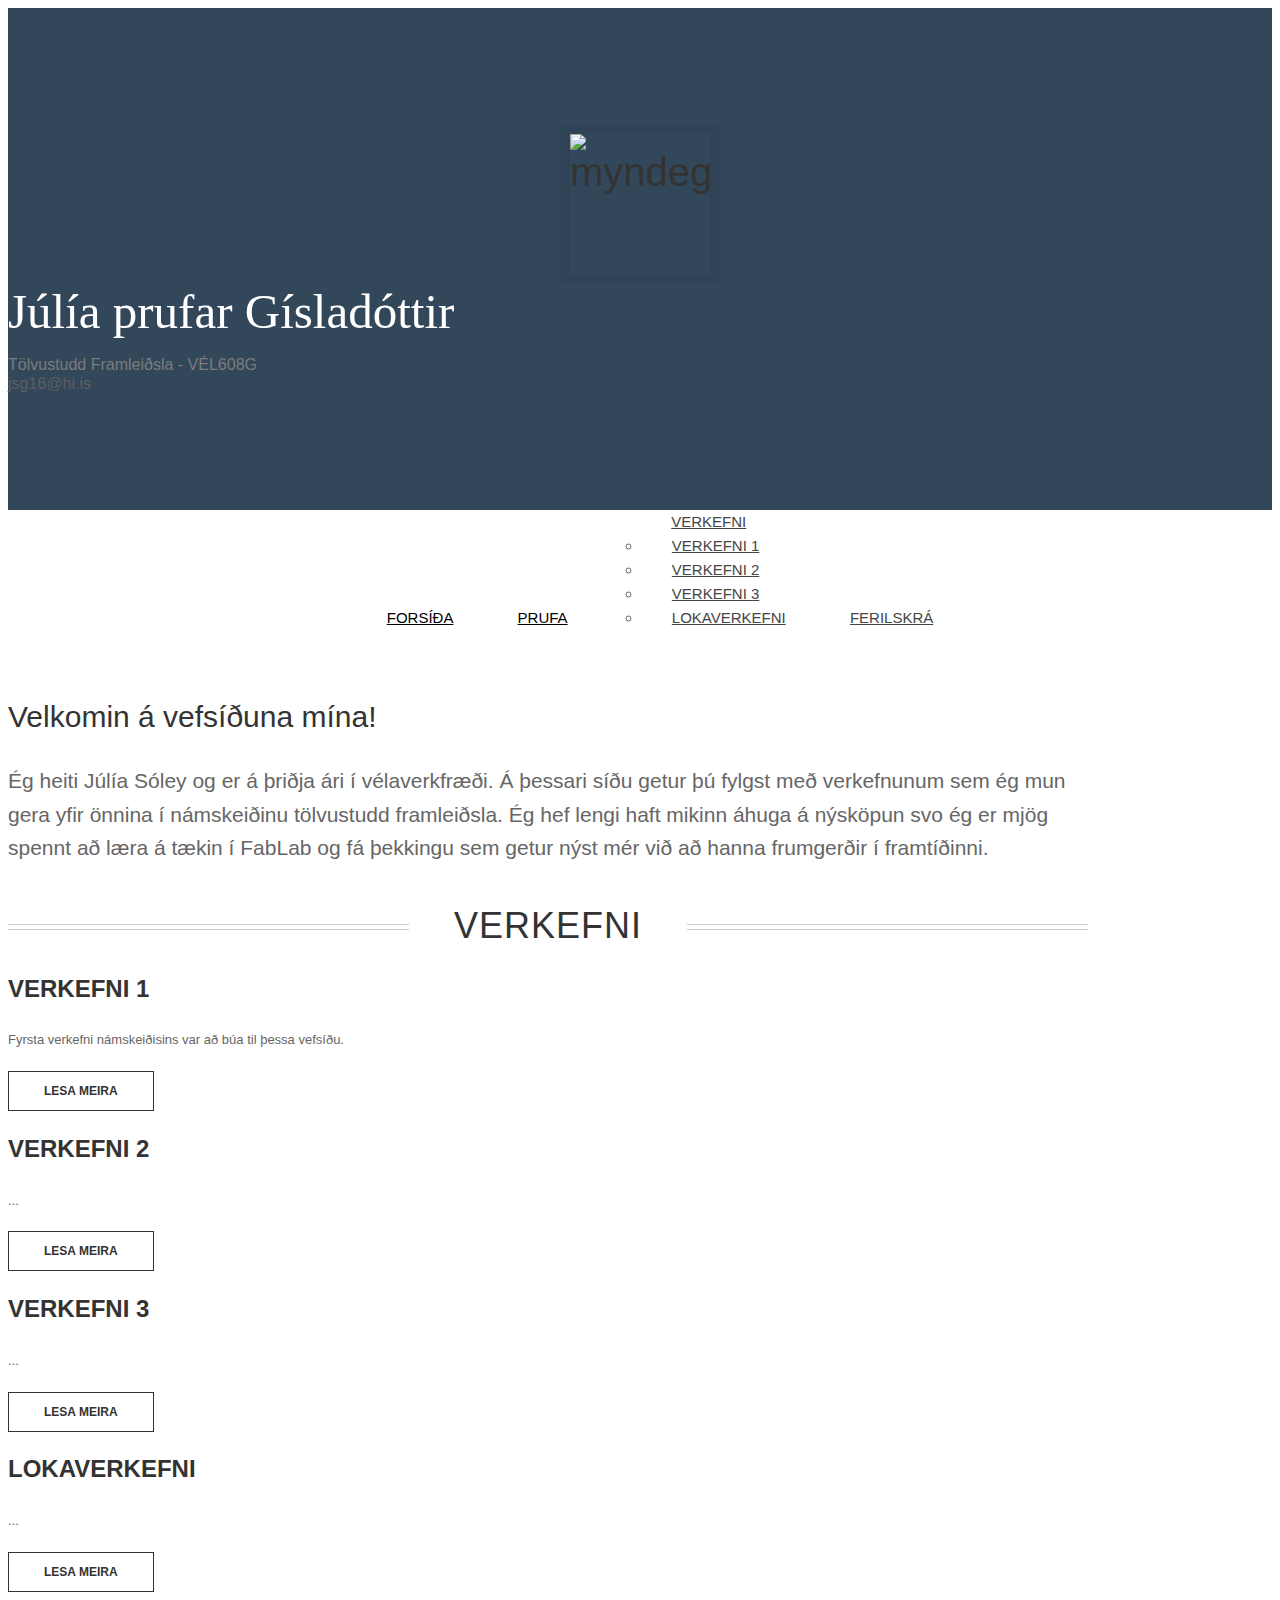
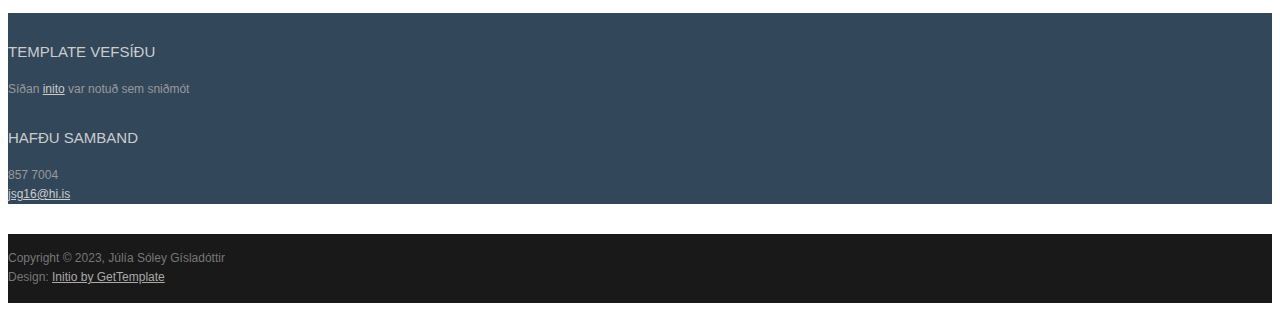
==== index.html @ 31ca68b6 "bull" ====
<!DOCTYPE html>
<html lang="en">
<head>
  <meta charset="utf-8">
  <meta name="viewport" content="width=device-width, initial-scale=1.0">
  <meta name="description" content="">
  <meta name="author" content="Sergey Pozhilov (GetTemplate.com)">
  <title>Initio - Free, multipurpose html5 template by GetTemplate</title>

  <link rel="stylesheet" href="assets/css/styles.css"><!--[if lt IE 9]> <script src="assets/js/html5shiv.js"></script> <![endif]-->
</head>
<body class="home">
  <header id="header">
    <div style="background-color:#33475b" id="head">
      <h1 id="logo" class="text-center"><img class="img-circle" src="assets/images/myndeg1.jpg" alt="myndeg1"> <span style="color:white;" class="title">Júlía prufar Gísladóttir</span> <span class="tagline">Tölvustudd Framleiðsla - VÉL608G<br>
      <a>jsg16@hi.is</a></span></h1>
    </div>
    <nav class="navbar navbar-default navbar-sticky">
      <div class="container-fluid">
        <div class="navbar-collapse">
          <ul class="nav navbar-nav">
            <li class="active">
              <a href="index.html">Forsíða</a>
            </li>
            <li class="active">
              <a href="prufa.html">prufa</a>
            </li>
            <li class="dropdown">
              <a href="#" class="dropdown-toggle" data-toggle="dropdown">Verkefni</a>
              <ul class="dropdown-menu">
                <li>
                  <a href="verkefni1.html">Verkefni 1</a>
                </li>
                <li>
                  <a href="verkefni1.html">Verkefni 2</a>
                </li>
                <li>
                  <a href="">Verkefni 3</a>
                </li>
                <li>
                  <a href="">Lokaverkefni</a>
                </li>
              </ul>
            </li>
            <li>
              <a href="ferilskra.html">Ferilskrá</a>
            </li>
          </ul>
        </div><!--/.nav-collapse -->
      </div>
    </nav>
  </header>
  <main id="main">
    <div class="container">
      <div class="row section topspace">
        <div class="col-md-12">
          <h3 class="text-center">Velkomin á vefsíðuna mína!</h3>
          <p class="lead text-center text-muted">Ég heiti Júlía Sóley og er á þriðja ári í vélaverkfræði. Á þessari síðu getur þú fylgst með verkefnunum sem ég mun gera yfir önnina í námskeiðinu tölvustudd framleiðsla. Ég hef lengi haft mikinn áhuga á nýsköpun svo ég er mjög spennt að læra á tækin í FabLab og fá þekkingu sem getur nýst mér við að hanna frumgerðir í framtíðinni.</p>
        </div>
      </div><!-- / section -->
      <div class="row section featured topspace">
        <h2 class="section-title"><span>Verkefni</span></h2>
        <div class="row">
          <div class="col-sm-6 col-md-3">
            <h3 class="text-center">Verkefni 1</h3>
            <p class="text-center">Fyrsta verkefni námskeiðisins var að búa til þessa vefsíðu.</p>
            <p class="text-center"><a href="sidebar-left.html" class="btn btn-action">Lesa meira</a></p>
          </div>
          <div class="col-sm-6 col-md-3">
            <h3 class="text-center">verkefni 2</h3>
            <p class="text-center">...</p>
            <p class="text-center"><a href="" class="btn btn-action">Lesa meira</a></p>
          </div>
          <div class="col-sm-6 col-md-3">
            <h3 class="text-center">verkefni 3</h3>
            <p class="text-center">...</p>
            <p class="text-center"><a href="" class="btn btn-action">Lesa meira</a></p>
          </div>
          <div class="col-sm-6 col-md-3">
            <h3 class="text-center">Lokaverkefni</h3>
            <p class="text-center">...</p>
            <p class="text-center"><a href="" class="btn btn-action">Lesa meira</a></p>
          </div>
        </div>
      </div><!-- / section -->
    </div><!-- /container -->
  </main>
  <footer style="background-color:#33475b" id="footer">
    <div class="container">
      <div class="row">
        <div class="col-md-3 widget">
          <h3 class="widget-title">Template Vefsíðu</h3>
          <p><span class="tagline">Síðan <a href="https://www.free-css.com/free-css-templates/page274/initio">inito</a> var notuð sem sniðmót</span></p>
          <h3 class="widget-title">Hafðu samband</h3>
          <div class="widget-body">
            <p>857 7004<br>
            <a href="mailto:#">jsg16@hi.is</a><br></p>
          </div>
        </div>
      </div><!-- /row of widgets -->
    </div>
  </footer>
  <footer id="underfooter">
    <div class="container">
      <div class="row">
        <div class="col-md-6 widget">
          <div class="widget-body"></div>
        </div>
        <div class="col-md-6 widget">
          <div class="widget-body">
            <p class="text-right">Copyright © 2023, Júlía Sóley Gísladóttir<br>
            Design: <a href="http://www.gettemplate.com" rel="designer">Initio by GetTemplate</a></p>
          </div>
        </div>
      </div><!-- /row of widgets -->
    </div>
  </footer><!-- JavaScript libs are placed at the end of the document so the pages load faster -->
  <script src="http://ajax.googleapis.com/ajax/libs/jquery/1.10.2/jquery.min.js"></script> 
  <script src="http://netdna.bootstrapcdn.com/bootstrap/3.0.0/js/bootstrap.min.js"></script> 
  <script src="assets/js/template.js"></script>
</body>
</html>
---- assets/css/styles.css ----
html {
  font-size: 100%;
}
body {
  font-size: 15px;
  font-size: 0.9375rem;
  font-family: "Open sans", Helvetica, Arial, sans-serif;
  color: #666666;
  padding: 0;
}
.topspace {
  margin-top: 40px;
}
/*********************************************************************


                            Navigation in header


**********************************************************************/
.navbar {
  border-width: 1px 0;
  -webkit-border-radius: 0;
  -webkit-background-clip: padding-box;
  -moz-border-radius: 0;
  -moz-background-clip: padding;
  border-radius: 0;
  background-clip: padding-box;
  width: 100%;
}
.navbar.stick {
  position: fixed;
  top: 0;
  left: 0;
  opacity: .85;
}
.navbar-collapse {
  -webkit-border-radius: 0;
  -webkit-background-clip: padding-box;
  -moz-border-radius: 0;
  -moz-background-clip: padding;
  border-radius: 0;
  background-clip: padding-box;
  font-family: "Open sans", Helvetica, Arial, sans-serif;
  font-weight: 300;
  text-transform: uppercase;
}
.navbar-collapse .navbar-nav {
  float: none;
  margin: 0 auto;
  text-align: center;
}
.navbar-collapse .navbar-nav > li {
  float: none;
  display: inline-block;
}
.navbar-collapse .navbar-nav > li > a {
  padding: 20px 30px;
}
.dropdown ul.dropdown-menu {
  top: 85%;
  text-align: left;
}
.dropdown ul.dropdown-menu > li > a {
  padding: 5px 30px;
}
.navbar-default {
  background-color: #ffffff;
  border-color: #cccccc;
}
.navbar-default .navbar-nav > li > a {
  color: #454545;
}
.navbar-default .navbar-nav > li > a:hover,
.navbar-default .navbar-nav > li > a:focus {
  color: #000000;
  background-color: #ffffff;
}
.navbar-default .navbar-nav > .active > a,
.navbar-default .navbar-nav > .active > a:hover,
.navbar-default .navbar-nav > .active > a:focus {
  color: #000000;
  background-color: #ffffff;
}
.navbar-default .dropdown ul.dropdown-menu > li > a {
  color: #454545;
}
.navbar-default .dropdown ul.dropdown-menu > li > a:hover {
  background-color: #eeeeee;
  color: #000000;
}
.navbar-default .navbar-toggle {
  border-color: #666666;
}
.navbar-default .navbar-toggle:hover,
.navbar-default .navbar-toggle:focus {
  background-color: #ffffff;
}
.navbar-default .navbar-toggle .icon-bar {
  background-color: #333333;
}
.navbar-default .navbar-collapse,
.navbar-default .navbar-form {
  border-color: #cccccc;
}
.navbar-default .navbar-nav > .open > a,
.navbar-default .navbar-nav > .open > a:hover,
.navbar-default .navbar-nav > .open > a:focus {
  background-color: #ffffff;
  color: #000000;
}
/****************************************************************************************


                                     Sidebar special Nav


*****************************************************************************************/
.nav-side {
  font-size: 24px;
  font-size: 1.5rem;
  font-weight: 300;
  margin-top: -0.37em;
}
.nav-side > li > a {
  padding-top: 5px;
  padding-bottom: 5px;
  color: #f392b4;
}
.nav-side > li > a:hover {
  color: #bd1550;
  background: none;
}
.nav-side > li.active > a {
  color: #bd1550;
}
/*********************************************************************


                                TYPOGRAPHY


**********************************************************************/
p {
  line-height: 1.6em;
  margin: 0 0 30px 0;
}
ul,
ol {
  line-height: 1.6em;
  margin: 0 0 30px 0;
}
blockquote {
  padding: 10px 20px;
  margin: 0 0 30px;
  border-left: 5px solid #eee;
}
h1,
h2,
h3,
h4,
h5,
h6,
.h1,
.h2,
.h3,
.h4,
.h5,
.h6 {
  font-family: "Open sans", Helvetica, Arial, sans-serif;
  font-weight: 400;
  color: #333333;
}
h1 {
  font-size: 40px;
  font-size: 2.5rem;
}
h2 {
  font-size: 36px;
  font-size: 2.25rem;
}
h3 {
  font-size: 30px;
  font-size: 1.875rem;
}
h4 {
  font-size: 24px;
  font-size: 1.5rem;
}
h5 {
  font-size: 20px;
  font-size: 1.25rem;
}
a {
  color: #bd1550;
}
a:hover {
  color: #e93675;
}
.lead {
  font-weight: 300;
  font-size: 21px;
  font-size: 1.3125rem;
}
.text-msg {
  line-height: 1.7em;
  color: #b3b3b3;
  font-weight: 300;
  text-transform: capitalize;
  margin-top: -0.23em;
}
.size-auto,
.size-full,
.size-large,
.size-medium,
.size-thumbnail {
  max-width: 100%;
  height: auto;
}
/*********************************************************************


                                HEADER


**********************************************************************/
#head {
  background: #f4f4f4 url(../images/bg_head.jpg) top center;
  background-size: cover;
  color: #7C7C7C;
  padding: 30px 0 35px 0;
}
#head img.img-circle {
  display: block;
  width: 140px;
  height: 140px;
  overflow: hidden;
  border: 9px solid rgba(0, 0, 0, 0.05);
  margin: 0 auto;
}
#head .title {
  font-family: Alice, Georgia, serif;
  font-size: 49px;
  font-size: 3.0625rem;
}
#head .title a {
  text-decoration: none;
  color: #333333;
}
#head .tagline {
  display: block;
  font-size: 14px;
  font-size: 0.875rem;
  line-height: 1.2em;
  color: #7C7C7C;
  margin: 5px 0 0;
}
#head .tagline b {
  font-weight: normal;
}
#head .tagline a {
  color: #5E5E5E;
}
.home #head {
  padding: 90px 0;
}
.home #head .title {
  font-size: 49px;
  font-size: 3.0625rem;
}
.home #head .tagline {
  font-size: 16px;
  font-size: 1rem;
  margin: 15px 0 0;
}
/*********************************************************************


                                CONTENT


**********************************************************************/
img {
  max-width: 100%;
}
.btn {
  font-size: 12px;
  font-size: 0.75rem;
  text-decoration: none;
  text-transform: uppercase;
  font-family: "Helvetica Neue", Helvetica, Arial, sans-serif;
  color: #333;
  -webkit-border-radius: 0px;
  -webkit-background-clip: padding-box;
  -moz-border-radius: 0px;
  -moz-background-clip: padding;
  border-radius: 0px;
  background-clip: padding-box;
  -webkit-transition-property: all;
  -moz-transition-property: all;
  -o-transition-property: all;
  -ms-transition-property: all;
  transition-property: all;
  -webkit-transition-duration: 0.2s;
  -moz-transition-duration: 0.2s;
  -o-transition-duration: 0.2s;
  transition-duration: 0.2s;
  border: 0 none;
  padding: 12px 35px;
  text-shadow: 0 1px 0px #780d33;
}
.btn-primary {
  color: #fff;
  background-color: #bd1550;
}
.btn-primary:hover,
.btn-primary:focus,
.btn-primary:active,
.btn-primary.active {
  color: #fff;
  background-color: #e61f65;
}
.btn-action {
  font-weight: bold;
  background: transparent!important;
  border: 1px solid #333;
  text-shadow: none;
}
.btn-action:hover,
.btn-action:focus,
.btn-action:active,
.btn-action.active {
  color: #bd1550;
  border-color: #bd1550;
}
.btn-lg {
  padding: 15px 60px;
  font-size: 12px;
  line-height: 1.33;
  font-weight: bold;
}
.panel-cta {
  box-shadow: 0 0 0 1px #e1e1e1, 0 0 0 3px #fff, 0 0 0 4px #e1e1e1;
  background: #f3f3f3;
  -webkit-border-radius: 0;
  -webkit-background-clip: padding-box;
  -moz-border-radius: 0;
  -moz-background-clip: padding;
  border-radius: 0;
  background-clip: padding-box;
}
.panel-cta p,
.panel-cta h3,
.panel-cta h4,
.panel-cta h5,
.panel-cta h6 {
  margin: 0;
}
.panel-cta .panel-body {
  padding: 35px;
}
/* Section - Featured */
.featured {
  font-size: 13px;
  font-size: 0.8125rem;
}
.featured h3 {
  font-weight: bold;
  font-family: "Helvetica Neue", Helvetica, Arial, sans-serif;
  font-size: 24px;
  font-size: 1.5rem;
  text-transform: uppercase;
  line-height: 1.4em;
  vertical-align: middle;
  margin: 0 0 25px 0;
}
/* Section - Recent works */
.thumbnails {
  padding: 0;
}
.thumbnails li {
  margin-bottom: 30px;
}
.thumbnails .details {
  display: block;
  text-align: center;
  font-size: 12px;
  font-size: 0.75rem;
}
.thumbnail {
  display: block;
  -webkit-border-radius: 0;
  -webkit-background-clip: padding-box;
  -moz-border-radius: 0;
  -moz-background-clip: padding;
  border-radius: 0;
  background-clip: padding-box;
  border: 0 none;
  margin-bottom: 10px;
  padding: 0;
  text-align: center;
  text-decoration: none;
  color: #333;
}
.thumbnail .img {
  display: block;
  width: 100%;
  overflow: hidden;
  height: 180px;
  margin: 0 0 20px;
  position: relative;
}
.thumbnail .title {
  text-transform: uppercase;
  margin: 0 2em;
  display: block;
  text-indent: 0;
}
.thumbnail .cover {
  position: absolute;
  display: block;
  opacity: 0;
  width: 100%;
  height: 180px;
  background-color: rgba(255, 255, 255, 0.8);
  -webkit-transition-property: all;
  -moz-transition-property: all;
  -o-transition-property: all;
  -ms-transition-property: all;
  transition-property: all;
  -webkit-transition-duration: 550ms;
  -moz-transition-duration: 550ms;
  -o-transition-duration: 550ms;
  transition-duration: 550ms;
}
.thumbnail .cover .more {
  position: absolute;
  bottom: 15px;
  right: 0;
  height: 32px;
  line-height: 32px;
  padding: 0 20px;
  -webkit-border-radius: 1px 0 0 1px;
  -webkit-background-clip: padding-box;
  -moz-border-radius: 1px 0 0 1px;
  -moz-background-clip: padding;
  border-radius: 1px 0 0 1px;
  background-clip: padding-box;
  font-size: 12px;
  font-size: 0.75rem;
  text-transform: uppercase;
  text-shadow: 0 1px 0px #780d33;
  background: #bd1550;
  color: white;
}
.thumbnail img {
  width: 100%;
  position: absolute;
  top: 0;
  left: 0;
}
.thumbnail:hover {
  color: #333;
  text-decoration: none;
}

.thumbnail:hover .cover {
  opacity: 1;
}
/* pagination */
.pagination > li > a {
  color: #808080;
  border: 0 none;
  font-size: 20px;
  font-size: 1.25rem;
  font-family: Georgia, serif;
}
.pagination > li > a:hover {
  color: #000000;
  background: none;
}
.pagination > li.active > a {
  color: #333333;
  background: none;
}
.pagination > li.active > a:hover {
  color: #000000;
  background: none;
}
/*********************************************************************


                                 BLOG


**********************************************************************/
.section-title,
.entry-title {
  display: block;
  width: 100%;
  overflow: hidden;
  margin: 0px 0 25px;
  text-align: center;
  font-weight: 300;
  text-transform: uppercase;
  font-size: 36px;
  font-size: 2.25rem;
  letter-spacing: 1px;
}
.section-title a,
.entry-title a {
  color: #333333;
}
.section-title span,
.entry-title span {
  display: inline-block;
  position: relative;
}
.section-title span:before,
.entry-title span:before,
.section-title span:after,
.entry-title span:after {
  content: "";
  position: absolute;
  height: 4px;
  top: .53em;
  width: 400%;
  border-bottom: 1px solid #ccc;
  border-top: 1px solid #ccc;
}
.section-title span:before,
.entry-title span:before {
  right: 100%;
  margin-right: 45px;
}
.section-title span:after,
.entry-title span:after {
  left: 100%;
  margin-left: 45px;
}
.entry-header .entry-meta {
  text-align: center;
  font-family: Georgia, serif;
  font-size: 18px;
  font-size: 1.125rem;
  font-style: italic;
  font-weight: normal;
  color: #a5a5a5;
  margin: 0 0 15px 0;
}
.entry-header .entry-meta a {
  color: #a5a5a5;
}
.entry-content {
  margin: 0 0 60px 0;
}
.entry-content h2 {
  line-height: 1.2;
  font-size: 30px;
  font-size: 1.875rem;
  padding-top: 20px;
  margin-bottom: 20px;
}
.meta-nav,
.more-link {
  font-family: Georgia, serif;
  font-style: italic;
  font-weight: bold;
  color: #666666;
  text-decoration: none;
}
.meta-nav:hover,
.more-link:hover {
  color: #333333;
  text-decoration: underline;
}
.more-link {
  display: block;
  width: 100%;
  text-align: right;
}
/* Posts navigation */
#nav-below {
  position: fixed;
  top: 48%;
}
#nav-below .meta-nav {
  display: block;
  padding: 27px 7px;
  background: #444;
  color: #fff;
  -webkit-border-radius: 3px;
  -webkit-background-clip: padding-box;
  -moz-border-radius: 3px;
  -moz-background-clip: padding;
  border-radius: 3px;
  background-clip: padding-box;
  font-family: "Open sans", Helvetica, Arial, sans-serif;
  font-style: normal;
  font-weight: normal;
  text-decoration: none;
  opacity: 0.2;
}
#nav-below .meta-nav:hover {
  text-decoration: none;
  color: #333;
}
#nav-below .nav-next {
  position: fixed;
  right: -3px;
}
#nav-below .nav-previous {
  position: fixed;
  left: -3px;
}
#nav-below b {
  display: none;
}
footer.entry-meta {
  border-top: 1px solid #ccc;
  border-bottom: 1px solid #ccc;
  margin: 0 0 35px 0;
  padding: 2px 0;
  color: #888888;
  font-size: 12px;
  font-size: 0.75rem;
}
footer.entry-meta a {
  color: #333333;
}
footer.entry-meta .meta-in {
  border-top: 1px solid #ccc;
  border-bottom: 1px solid #ccc;
  padding: 10px 0;
}
.page-header {
  padding-bottom: 0;
  margin: 0;
  border-bottom: none;
  text-align: left;
}
.page-header .page-title {
  margin-top: 0;
  margin-bottom: 30px;
}
/*********************************************************************


                                COMMENTS


**********************************************************************/
#comments {
  font-size: 13px;
  font-size: 0.8125rem;
}
#comments .comments-title {
  margin: 0 0 5px 0;
}
#comments .leave-comment {
  display: block;
  margin: 0 0 40px 0;
}
#comments ul,
#comments ol {
  margin: 0;
  padding: 0;
}
#comments .comment {
  margin: 0;
  padding: 0;
  list-style: none;
  clear: both;
}
#comments .comments-title {
  text-shadow: none;
  margin-bottom: 0;
}
#comments .avatar {
  float: left;
  width: 70px;
  height: 70px;
  margin-bottom: 30px;
  border: 5px solid #eeeeee;
  -webkit-border-radius: 50%;
  -webkit-background-clip: padding-box;
  -moz-border-radius: 50%;
  -moz-background-clip: padding;
  border-radius: 50%;
  background-clip: padding-box;
}
#comments .children {
  margin: 0 0 0 90px;
}
#comments .comment-meta {
  margin: 0 0 0 90px;
}
#comments .comment-meta a {
  color: #333333;
}
#comments .comment-meta a:hover {
  color: #bd1550;
}
#comments .comment-meta .author {
  margin: 0 20px 0 0;
  font-weight: bold;
}
#comments .comment-meta .date {
  margin: 0 20px 0 0;
}
#comments .comment-meta .date a {
  color: #666666;
}
#comments .comment-meta .reply {
  float: right;
}
#comments .comment-body {
  margin: 0 0 35px 90px;
}
.comment-navigation {
  width: 100%;
  border-top: 1px solid #ccc;
  padding: 2px 0 0 0;
}
.comment-navigation .nav-content {
  border-top: 1px solid #ccc;
  width: 100%;
  padding: 10px 0 0 0;
}
.comment-navigation .nav-previous {
  float: left;
  width: 50%;
}
.comment-navigation .nav-next {
  float: right;
  width: 50%;
  text-align: right;
}
#respond {
  margin: 55px 0 0 0;
}
/*********************************************************************


                                FOOTER


**********************************************************************/
#footer {
  background: #232323;
  padding: 30px 0 0 0;
  font-size: 12px;
  color: #999;
}
#footer a {
  color: #ccc;
}
#footer a:hover {
  color: #fff;
}
#footer h3.widget-title {
  font-size: 15px;
  font-size: 0.9375rem;
  text-transform: uppercase;
  color: #ccc;
  margin: 0 0 20px;
}
#underfooter {
  background: #191919;
  padding: 15px 0;
  color: #777;
  font-size: 12px;
}
#underfooter a {
  color: #aaa;
}
#underfooter a:hover {
  color: #fff;
}
#underfooter p {
  margin: 0;
}
.follow-me-icons {
  font-size: 30px;
}
.follow-me-icons i {
  float: left;
  margin: 0 10px 0 0;
}
/* Max page width
/////////////////////////////////////////////////////////////////////*/
@media (min-width: 1200px) {
  .container {
    max-width: 1080px;
  }
}
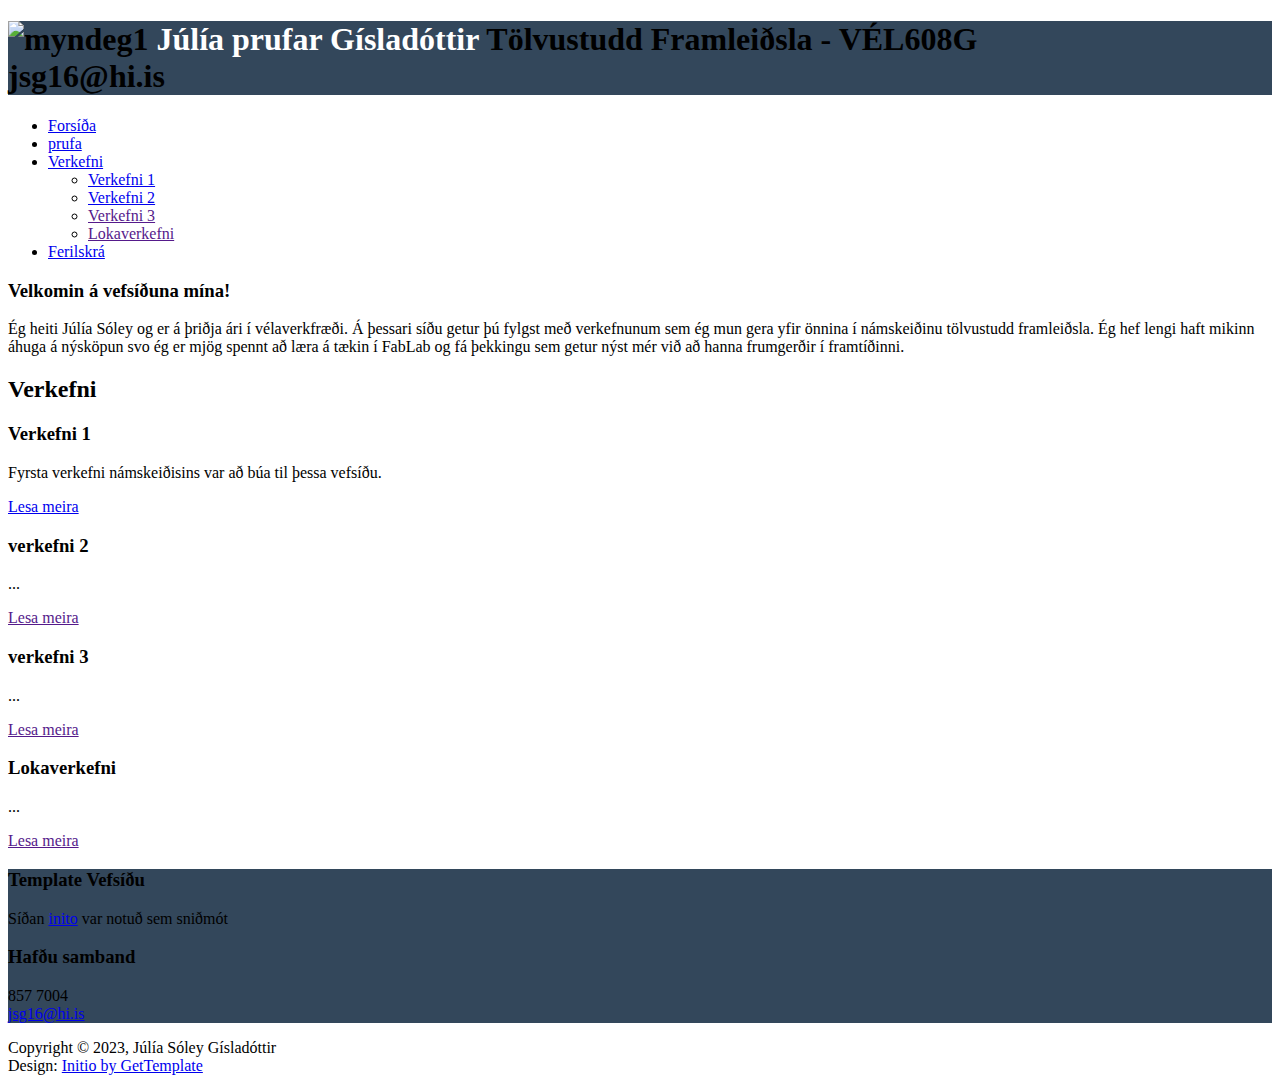
==== commit ae3c8248: "jaja" ====
--- a/index.html
+++ b/index.html
@@ -6,8 +6,7 @@
   <meta name="description" content="">
   <meta name="author" content="Sergey Pozhilov (GetTemplate.com)">
   <title>Initio - Free, multipurpose html5 template by GetTemplate</title>
-
-  <link rel="stylesheet" href="assets/css/styles.css"><!--[if lt IE 9]> <script src="assets/js/html5shiv.js"></script> <![endif]-->
+  <!--[if lt IE 9]> <script src="assets/js/html5shiv.js"></script> <![endif]-->
 </head>
 <body class="home">
   <header id="header">
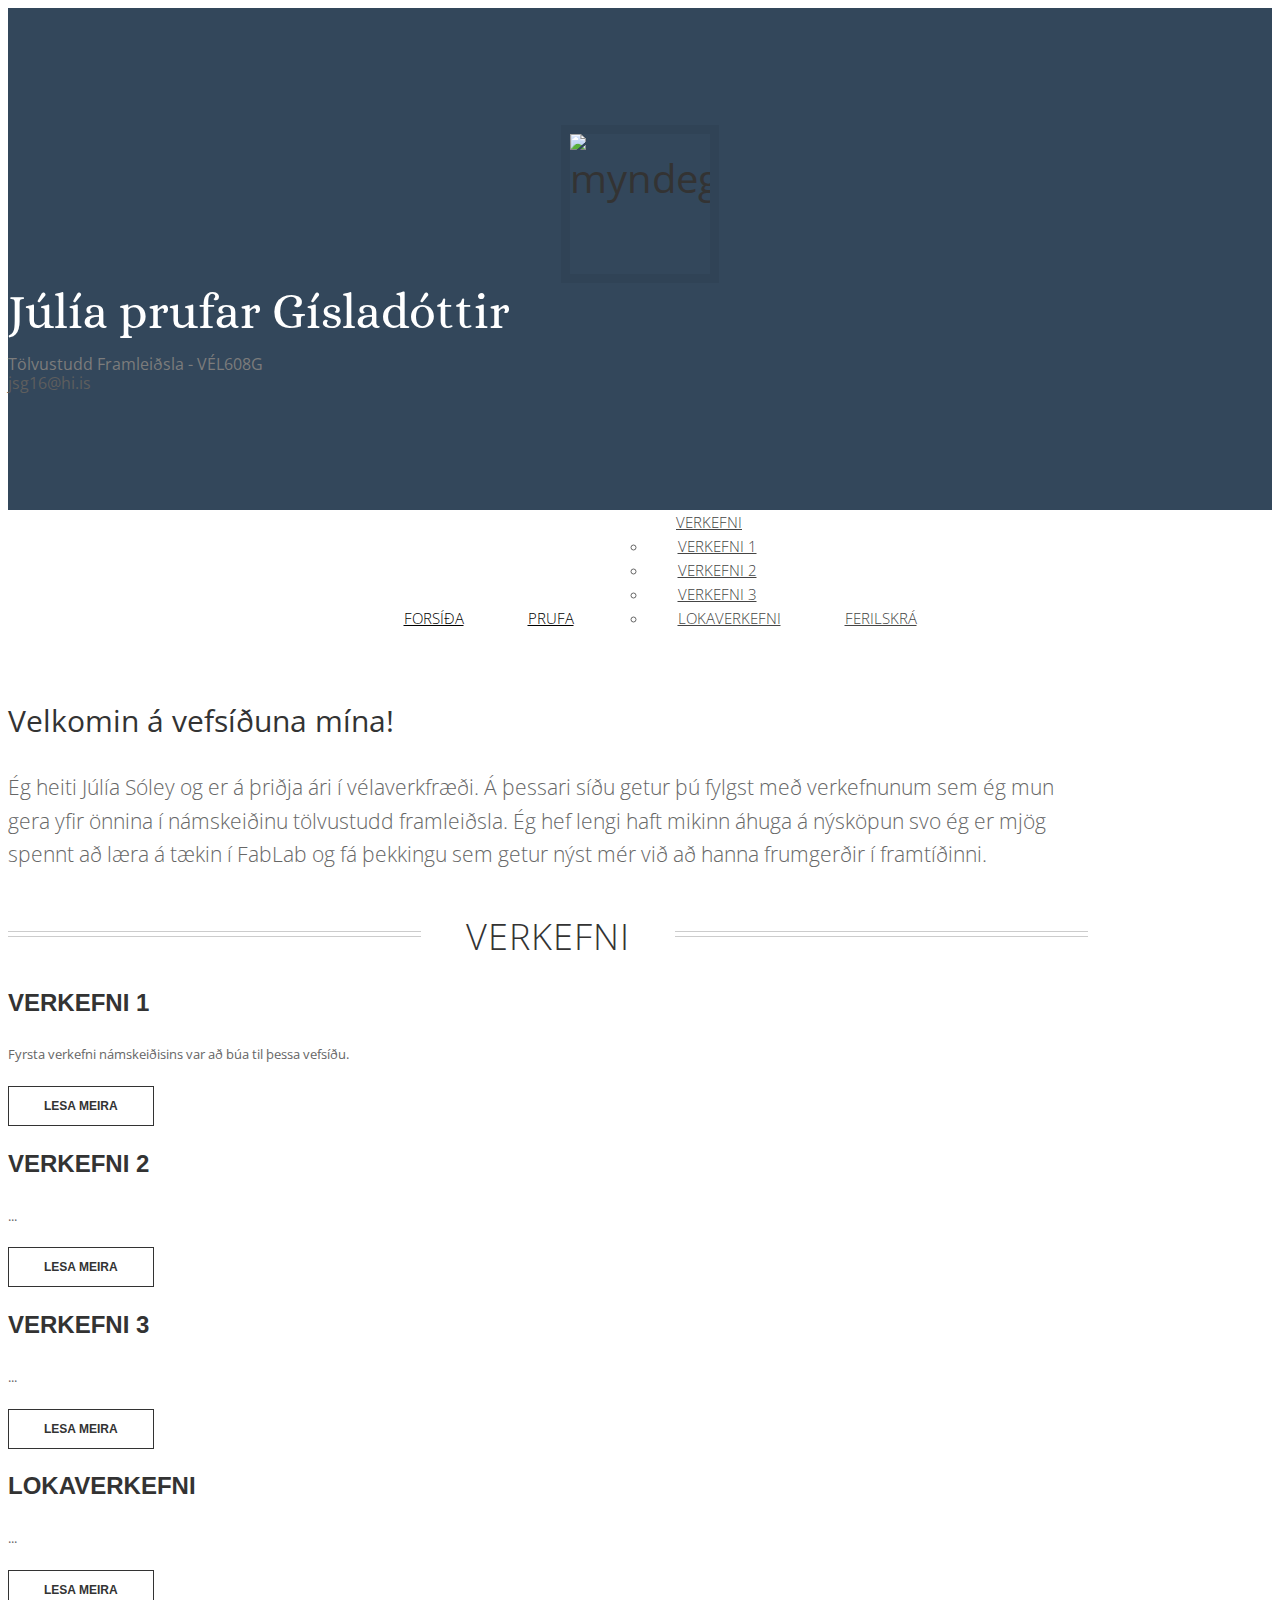
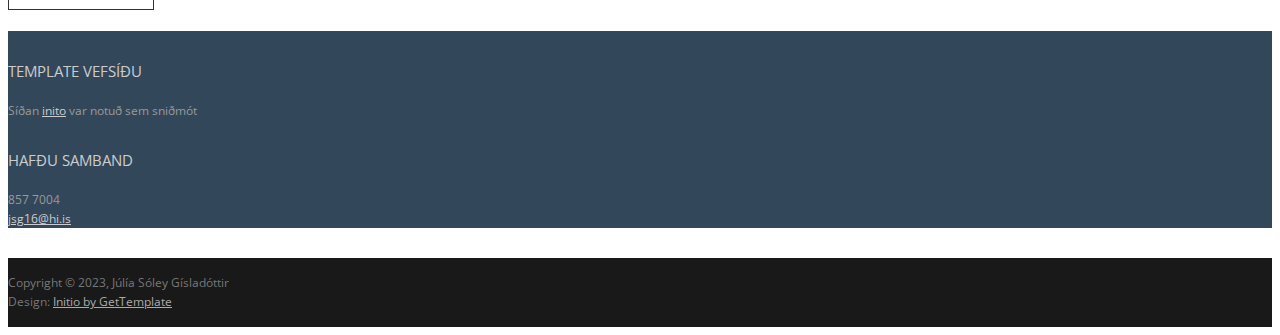
==== commit 962c637d: "lba" ====
--- a/index.html
+++ b/index.html
@@ -6,7 +6,12 @@
   <meta name="description" content="">
   <meta name="author" content="Sergey Pozhilov (GetTemplate.com)">
   <title>Initio - Free, multipurpose html5 template by GetTemplate</title>
-  <!--[if lt IE 9]> <script src="assets/js/html5shiv.js"></script> <![endif]-->
+  <link rel="shortcut icon" href="assets/images/gt_favicon.png"><!-- Bootstrap -->
+  <link href="http://netdna.bootstrapcdn.com/bootstrap/3.0.0/css/bootstrap.no-icons.min.css" rel="stylesheet"><!-- Icons -->
+  <link href="http://netdna.bootstrapcdn.com/font-awesome/4.0.3/css/font-awesome.css" rel="stylesheet"><!-- Fonts -->
+  <link rel="stylesheet" href="http://fonts.googleapis.com/css?family=Alice|Open+Sans:400,300,700"><!-- Custom styles -->
+  <link rel="stylesheet" href="assets/css/styles.css">
+ <script src="assets/js/html5shiv.js"></script> 
 </head>
 <body class="home">
   <header id="header">
--- a/assets/css/styles.css
+++ b/assets/css/styles.css
@@ -0,0 +1,796 @@
+html {
+  font-size: 100%;
+}
+body {
+  font-size: 15px;
+  font-size: 0.9375rem;
+  font-family: "Open sans", Helvetica, Arial, sans-serif;
+  color: #666666;
+  padding: 0;
+}
+.topspace {
+  margin-top: 40px;
+}
+/*********************************************************************
+
+
+                            Navigation in header
+
+
+**********************************************************************/
+.navbar {
+  border-width: 1px 0;
+  -webkit-border-radius: 0;
+  -webkit-background-clip: padding-box;
+  -moz-border-radius: 0;
+  -moz-background-clip: padding;
+  border-radius: 0;
+  background-clip: padding-box;
+  width: 100%;
+}
+.navbar.stick {
+  position: fixed;
+  top: 0;
+  left: 0;
+  opacity: .85;
+}
+.navbar-collapse {
+  -webkit-border-radius: 0;
+  -webkit-background-clip: padding-box;
+  -moz-border-radius: 0;
+  -moz-background-clip: padding;
+  border-radius: 0;
+  background-clip: padding-box;
+  font-family: "Open sans", Helvetica, Arial, sans-serif;
+  font-weight: 300;
+  text-transform: uppercase;
+}
+.navbar-collapse .navbar-nav {
+  float: none;
+  margin: 0 auto;
+  text-align: center;
+}
+.navbar-collapse .navbar-nav > li {
+  float: none;
+  display: inline-block;
+}
+.navbar-collapse .navbar-nav > li > a {
+  padding: 20px 30px;
+}
+.dropdown ul.dropdown-menu {
+  top: 85%;
+  text-align: left;
+}
+.dropdown ul.dropdown-menu > li > a {
+  padding: 5px 30px;
+}
+.navbar-default {
+  background-color: #ffffff;
+  border-color: #cccccc;
+}
+.navbar-default .navbar-nav > li > a {
+  color: #454545;
+}
+.navbar-default .navbar-nav > li > a:hover,
+.navbar-default .navbar-nav > li > a:focus {
+  color: #000000;
+  background-color: #ffffff;
+}
+.navbar-default .navbar-nav > .active > a,
+.navbar-default .navbar-nav > .active > a:hover,
+.navbar-default .navbar-nav > .active > a:focus {
+  color: #000000;
+  background-color: #ffffff;
+}
+.navbar-default .dropdown ul.dropdown-menu > li > a {
+  color: #454545;
+}
+.navbar-default .dropdown ul.dropdown-menu > li > a:hover {
+  background-color: #eeeeee;
+  color: #000000;
+}
+.navbar-default .navbar-toggle {
+  border-color: #666666;
+}
+.navbar-default .navbar-toggle:hover,
+.navbar-default .navbar-toggle:focus {
+  background-color: #ffffff;
+}
+.navbar-default .navbar-toggle .icon-bar {
+  background-color: #333333;
+}
+.navbar-default .navbar-collapse,
+.navbar-default .navbar-form {
+  border-color: #cccccc;
+}
+.navbar-default .navbar-nav > .open > a,
+.navbar-default .navbar-nav > .open > a:hover,
+.navbar-default .navbar-nav > .open > a:focus {
+  background-color: #ffffff;
+  color: #000000;
+}
+/****************************************************************************************
+
+
+                                     Sidebar special Nav
+
+
+*****************************************************************************************/
+.nav-side {
+  font-size: 24px;
+  font-size: 1.5rem;
+  font-weight: 300;
+  margin-top: -0.37em;
+}
+.nav-side > li > a {
+  padding-top: 5px;
+  padding-bottom: 5px;
+  color: #f392b4;
+}
+.nav-side > li > a:hover {
+  color: #bd1550;
+  background: none;
+}
+.nav-side > li.active > a {
+  color: #bd1550;
+}
+/*********************************************************************
+
+
+                                TYPOGRAPHY
+
+
+**********************************************************************/
+p {
+  line-height: 1.6em;
+  margin: 0 0 30px 0;
+}
+ul,
+ol {
+  line-height: 1.6em;
+  margin: 0 0 30px 0;
+}
+blockquote {
+  padding: 10px 20px;
+  margin: 0 0 30px;
+  border-left: 5px solid #eee;
+}
+h1,
+h2,
+h3,
+h4,
+h5,
+h6,
+.h1,
+.h2,
+.h3,
+.h4,
+.h5,
+.h6 {
+  font-family: "Open sans", Helvetica, Arial, sans-serif;
+  font-weight: 400;
+  color: #333333;
+}
+h1 {
+  font-size: 40px;
+  font-size: 2.5rem;
+}
+h2 {
+  font-size: 36px;
+  font-size: 2.25rem;
+}
+h3 {
+  font-size: 30px;
+  font-size: 1.875rem;
+}
+h4 {
+  font-size: 24px;
+  font-size: 1.5rem;
+}
+h5 {
+  font-size: 20px;
+  font-size: 1.25rem;
+}
+a {
+  color: #bd1550;
+}
+a:hover {
+  color: #e93675;
+}
+.lead {
+  font-weight: 300;
+  font-size: 21px;
+  font-size: 1.3125rem;
+}
+.text-msg {
+  line-height: 1.7em;
+  color: #b3b3b3;
+  font-weight: 300;
+  text-transform: capitalize;
+  margin-top: -0.23em;
+}
+.size-auto,
+.size-full,
+.size-large,
+.size-medium,
+.size-thumbnail {
+  max-width: 100%;
+  height: auto;
+}
+/*********************************************************************
+
+
+                                HEADER
+
+
+**********************************************************************/
+#head {
+  background: #f4f4f4 url(../images/bg_head.jpg) top center;
+  background-size: cover;
+  color: #7C7C7C;
+  padding: 30px 0 35px 0;
+}
+#head img.img-circle {
+  display: block;
+  width: 140px;
+  height: 140px;
+  overflow: hidden;
+  border: 9px solid rgba(0, 0, 0, 0.05);
+  margin: 0 auto;
+}
+#head .title {
+  font-family: Alice, Georgia, serif;
+  font-size: 49px;
+  font-size: 3.0625rem;
+}
+#head .title a {
+  text-decoration: none;
+  color: #333333;
+}
+#head .tagline {
+  display: block;
+  font-size: 14px;
+  font-size: 0.875rem;
+  line-height: 1.2em;
+  color: #7C7C7C;
+  margin: 5px 0 0;
+}
+#head .tagline b {
+  font-weight: normal;
+}
+#head .tagline a {
+  color: #5E5E5E;
+}
+.home #head {
+  padding: 90px 0;
+}
+.home #head .title {
+  font-size: 49px;
+  font-size: 3.0625rem;
+}
+.home #head .tagline {
+  font-size: 16px;
+  font-size: 1rem;
+  margin: 15px 0 0;
+}
+/*********************************************************************
+
+
+                                CONTENT
+
+
+**********************************************************************/
+img {
+  max-width: 100%;
+}
+.btn {
+  font-size: 12px;
+  font-size: 0.75rem;
+  text-decoration: none;
+  text-transform: uppercase;
+  font-family: "Helvetica Neue", Helvetica, Arial, sans-serif;
+  color: #333;
+  -webkit-border-radius: 0px;
+  -webkit-background-clip: padding-box;
+  -moz-border-radius: 0px;
+  -moz-background-clip: padding;
+  border-radius: 0px;
+  background-clip: padding-box;
+  -webkit-transition-property: all;
+  -moz-transition-property: all;
+  -o-transition-property: all;
+  -ms-transition-property: all;
+  transition-property: all;
+  -webkit-transition-duration: 0.2s;
+  -moz-transition-duration: 0.2s;
+  -o-transition-duration: 0.2s;
+  transition-duration: 0.2s;
+  border: 0 none;
+  padding: 12px 35px;
+  text-shadow: 0 1px 0px #780d33;
+}
+.btn-primary {
+  color: #fff;
+  background-color: #bd1550;
+}
+.btn-primary:hover,
+.btn-primary:focus,
+.btn-primary:active,
+.btn-primary.active {
+  color: #fff;
+  background-color: #e61f65;
+}
+.btn-action {
+  font-weight: bold;
+  background: transparent!important;
+  border: 1px solid #333;
+  text-shadow: none;
+}
+.btn-action:hover,
+.btn-action:focus,
+.btn-action:active,
+.btn-action.active {
+  color: #bd1550;
+  border-color: #bd1550;
+}
+.btn-lg {
+  padding: 15px 60px;
+  font-size: 12px;
+  line-height: 1.33;
+  font-weight: bold;
+}
+.panel-cta {
+  box-shadow: 0 0 0 1px #e1e1e1, 0 0 0 3px #fff, 0 0 0 4px #e1e1e1;
+  background: #f3f3f3;
+  -webkit-border-radius: 0;
+  -webkit-background-clip: padding-box;
+  -moz-border-radius: 0;
+  -moz-background-clip: padding;
+  border-radius: 0;
+  background-clip: padding-box;
+}
+.panel-cta p,
+.panel-cta h3,
+.panel-cta h4,
+.panel-cta h5,
+.panel-cta h6 {
+  margin: 0;
+}
+.panel-cta .panel-body {
+  padding: 35px;
+}
+/* Section - Featured */
+.featured {
+  font-size: 13px;
+  font-size: 0.8125rem;
+}
+.featured h3 {
+  font-weight: bold;
+  font-family: "Helvetica Neue", Helvetica, Arial, sans-serif;
+  font-size: 24px;
+  font-size: 1.5rem;
+  text-transform: uppercase;
+  line-height: 1.4em;
+  vertical-align: middle;
+  margin: 0 0 25px 0;
+}
+/* Section - Recent works */
+.thumbnails {
+  padding: 0;
+}
+.thumbnails li {
+  margin-bottom: 30px;
+}
+.thumbnails .details {
+  display: block;
+  text-align: center;
+  font-size: 12px;
+  font-size: 0.75rem;
+}
+.thumbnail {
+  display: block;
+  -webkit-border-radius: 0;
+  -webkit-background-clip: padding-box;
+  -moz-border-radius: 0;
+  -moz-background-clip: padding;
+  border-radius: 0;
+  background-clip: padding-box;
+  border: 0 none;
+  margin-bottom: 10px;
+  padding: 0;
+  text-align: center;
+  text-decoration: none;
+  color: #333;
+}
+.thumbnail .img {
+  display: block;
+  width: 100%;
+  overflow: hidden;
+  height: 180px;
+  margin: 0 0 20px;
+  position: relative;
+}
+.thumbnail .title {
+  text-transform: uppercase;
+  margin: 0 2em;
+  display: block;
+  text-indent: 0;
+}
+.thumbnail .cover {
+  position: absolute;
+  display: block;
+  opacity: 0;
+  width: 100%;
+  height: 180px;
+  background-color: rgba(255, 255, 255, 0.8);
+  -webkit-transition-property: all;
+  -moz-transition-property: all;
+  -o-transition-property: all;
+  -ms-transition-property: all;
+  transition-property: all;
+  -webkit-transition-duration: 550ms;
+  -moz-transition-duration: 550ms;
+  -o-transition-duration: 550ms;
+  transition-duration: 550ms;
+}
+.thumbnail .cover .more {
+  position: absolute;
+  bottom: 15px;
+  right: 0;
+  height: 32px;
+  line-height: 32px;
+  padding: 0 20px;
+  -webkit-border-radius: 1px 0 0 1px;
+  -webkit-background-clip: padding-box;
+  -moz-border-radius: 1px 0 0 1px;
+  -moz-background-clip: padding;
+  border-radius: 1px 0 0 1px;
+  background-clip: padding-box;
+  font-size: 12px;
+  font-size: 0.75rem;
+  text-transform: uppercase;
+  text-shadow: 0 1px 0px #780d33;
+  background: #bd1550;
+  color: white;
+}
+.thumbnail img {
+  width: 100%;
+  position: absolute;
+  top: 0;
+  left: 0;
+}
+.thumbnail:hover {
+  color: #333;
+  text-decoration: none;
+}
+
+.thumbnail:hover .cover {
+  opacity: 1;
+}
+/* pagination */
+.pagination > li > a {
+  color: #808080;
+  border: 0 none;
+  font-size: 20px;
+  font-size: 1.25rem;
+  font-family: Georgia, serif;
+}
+.pagination > li > a:hover {
+  color: #000000;
+  background: none;
+}
+.pagination > li.active > a {
+  color: #333333;
+  background: none;
+}
+.pagination > li.active > a:hover {
+  color: #000000;
+  background: none;
+}
+/*********************************************************************
+
+
+                                 BLOG
+
+
+**********************************************************************/
+.section-title,
+.entry-title {
+  display: block;
+  width: 100%;
+  overflow: hidden;
+  margin: 0px 0 25px;
+  text-align: center;
+  font-weight: 300;
+  text-transform: uppercase;
+  font-size: 36px;
+  font-size: 2.25rem;
+  letter-spacing: 1px;
+}
+.section-title a,
+.entry-title a {
+  color: #333333;
+}
+.section-title span,
+.entry-title span {
+  display: inline-block;
+  position: relative;
+}
+.section-title span:before,
+.entry-title span:before,
+.section-title span:after,
+.entry-title span:after {
+  content: "";
+  position: absolute;
+  height: 4px;
+  top: .53em;
+  width: 400%;
+  border-bottom: 1px solid #ccc;
+  border-top: 1px solid #ccc;
+}
+.section-title span:before,
+.entry-title span:before {
+  right: 100%;
+  margin-right: 45px;
+}
+.section-title span:after,
+.entry-title span:after {
+  left: 100%;
+  margin-left: 45px;
+}
+.entry-header .entry-meta {
+  text-align: center;
+  font-family: Georgia, serif;
+  font-size: 18px;
+  font-size: 1.125rem;
+  font-style: italic;
+  font-weight: normal;
+  color: #a5a5a5;
+  margin: 0 0 15px 0;
+}
+.entry-header .entry-meta a {
+  color: #a5a5a5;
+}
+.entry-content {
+  margin: 0 0 60px 0;
+}
+.entry-content h2 {
+  line-height: 1.2;
+  font-size: 30px;
+  font-size: 1.875rem;
+  padding-top: 20px;
+  margin-bottom: 20px;
+}
+.meta-nav,
+.more-link {
+  font-family: Georgia, serif;
+  font-style: italic;
+  font-weight: bold;
+  color: #666666;
+  text-decoration: none;
+}
+.meta-nav:hover,
+.more-link:hover {
+  color: #333333;
+  text-decoration: underline;
+}
+.more-link {
+  display: block;
+  width: 100%;
+  text-align: right;
+}
+/* Posts navigation */
+#nav-below {
+  position: fixed;
+  top: 48%;
+}
+#nav-below .meta-nav {
+  display: block;
+  padding: 27px 7px;
+  background: #444;
+  color: #fff;
+  -webkit-border-radius: 3px;
+  -webkit-background-clip: padding-box;
+  -moz-border-radius: 3px;
+  -moz-background-clip: padding;
+  border-radius: 3px;
+  background-clip: padding-box;
+  font-family: "Open sans", Helvetica, Arial, sans-serif;
+  font-style: normal;
+  font-weight: normal;
+  text-decoration: none;
+  opacity: 0.2;
+}
+#nav-below .meta-nav:hover {
+  text-decoration: none;
+  color: #333;
+}
+#nav-below .nav-next {
+  position: fixed;
+  right: -3px;
+}
+#nav-below .nav-previous {
+  position: fixed;
+  left: -3px;
+}
+#nav-below b {
+  display: none;
+}
+footer.entry-meta {
+  border-top: 1px solid #ccc;
+  border-bottom: 1px solid #ccc;
+  margin: 0 0 35px 0;
+  padding: 2px 0;
+  color: #888888;
+  font-size: 12px;
+  font-size: 0.75rem;
+}
+footer.entry-meta a {
+  color: #333333;
+}
+footer.entry-meta .meta-in {
+  border-top: 1px solid #ccc;
+  border-bottom: 1px solid #ccc;
+  padding: 10px 0;
+}
+.page-header {
+  padding-bottom: 0;
+  margin: 0;
+  border-bottom: none;
+  text-align: left;
+}
+.page-header .page-title {
+  margin-top: 0;
+  margin-bottom: 30px;
+}
+/*********************************************************************
+
+
+                                COMMENTS
+
+
+**********************************************************************/
+#comments {
+  font-size: 13px;
+  font-size: 0.8125rem;
+}
+#comments .comments-title {
+  margin: 0 0 5px 0;
+}
+#comments .leave-comment {
+  display: block;
+  margin: 0 0 40px 0;
+}
+#comments ul,
+#comments ol {
+  margin: 0;
+  padding: 0;
+}
+#comments .comment {
+  margin: 0;
+  padding: 0;
+  list-style: none;
+  clear: both;
+}
+#comments .comments-title {
+  text-shadow: none;
+  margin-bottom: 0;
+}
+#comments .avatar {
+  float: left;
+  width: 70px;
+  height: 70px;
+  margin-bottom: 30px;
+  border: 5px solid #eeeeee;
+  -webkit-border-radius: 50%;
+  -webkit-background-clip: padding-box;
+  -moz-border-radius: 50%;
+  -moz-background-clip: padding;
+  border-radius: 50%;
+  background-clip: padding-box;
+}
+#comments .children {
+  margin: 0 0 0 90px;
+}
+#comments .comment-meta {
+  margin: 0 0 0 90px;
+}
+#comments .comment-meta a {
+  color: #333333;
+}
+#comments .comment-meta a:hover {
+  color: #bd1550;
+}
+#comments .comment-meta .author {
+  margin: 0 20px 0 0;
+  font-weight: bold;
+}
+#comments .comment-meta .date {
+  margin: 0 20px 0 0;
+}
+#comments .comment-meta .date a {
+  color: #666666;
+}
+#comments .comment-meta .reply {
+  float: right;
+}
+#comments .comment-body {
+  margin: 0 0 35px 90px;
+}
+.comment-navigation {
+  width: 100%;
+  border-top: 1px solid #ccc;
+  padding: 2px 0 0 0;
+}
+.comment-navigation .nav-content {
+  border-top: 1px solid #ccc;
+  width: 100%;
+  padding: 10px 0 0 0;
+}
+.comment-navigation .nav-previous {
+  float: left;
+  width: 50%;
+}
+.comment-navigation .nav-next {
+  float: right;
+  width: 50%;
+  text-align: right;
+}
+#respond {
+  margin: 55px 0 0 0;
+}
+/*********************************************************************
+
+
+                                FOOTER
+
+
+**********************************************************************/
+#footer {
+  background: #232323;
+  padding: 30px 0 0 0;
+  font-size: 12px;
+  color: #999;
+}
+#footer a {
+  color: #ccc;
+}
+#footer a:hover {
+  color: #fff;
+}
+#footer h3.widget-title {
+  font-size: 15px;
+  font-size: 0.9375rem;
+  text-transform: uppercase;
+  color: #ccc;
+  margin: 0 0 20px;
+}
+#underfooter {
+  background: #191919;
+  padding: 15px 0;
+  color: #777;
+  font-size: 12px;
+}
+#underfooter a {
+  color: #aaa;
+}
+#underfooter a:hover {
+  color: #fff;
+}
+#underfooter p {
+  margin: 0;
+}
+.follow-me-icons {
+  font-size: 30px;
+}
+.follow-me-icons i {
+  float: left;
+  margin: 0 10px 0 0;
+}
+/* Max page width
+/////////////////////////////////////////////////////////////////////*/
+@media (min-width: 1200px) {
+  .container {
+    max-width: 1080px;
+  }
+}
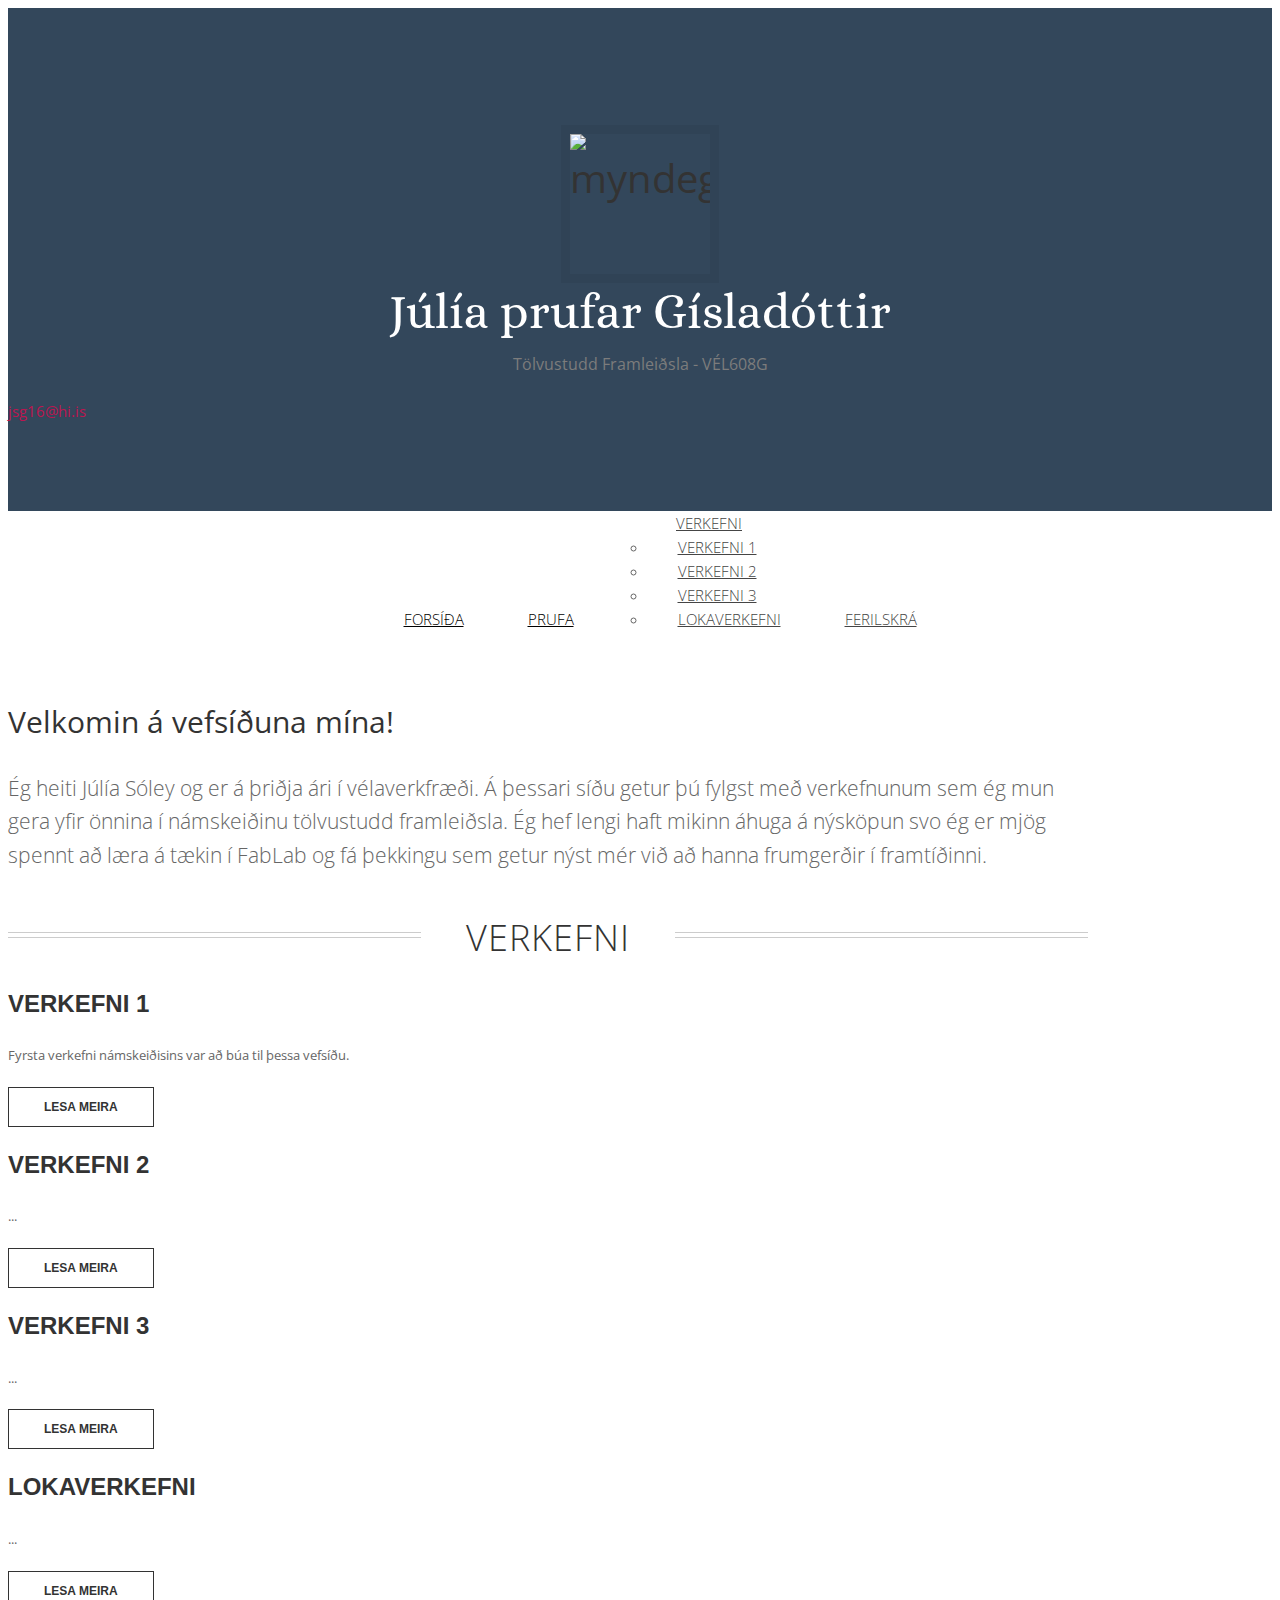
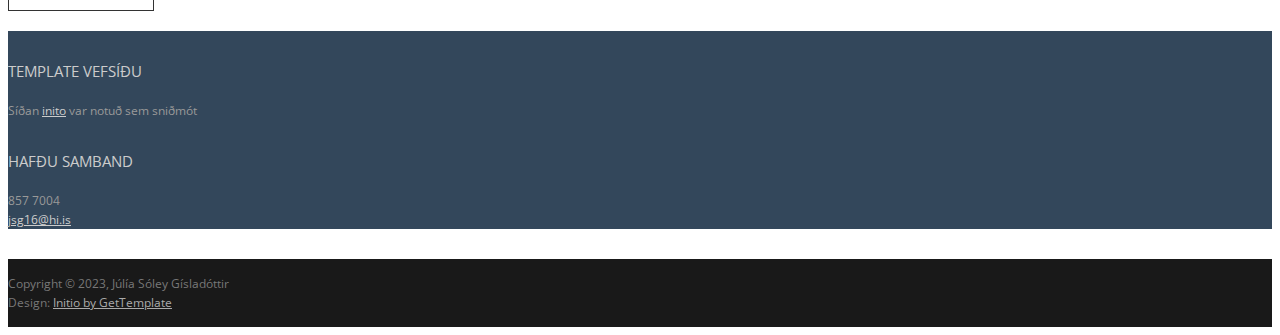
==== commit fc19cfc5: "jabb" ====
--- a/index.html
+++ b/index.html
@@ -1,126 +1,126 @@
-<!DOCTYPE html>
-<html lang="en">
-<head>
-  <meta charset="utf-8">
-  <meta name="viewport" content="width=device-width, initial-scale=1.0">
-  <meta name="description" content="">
-  <meta name="author" content="Sergey Pozhilov (GetTemplate.com)">
-  <title>Initio - Free, multipurpose html5 template by GetTemplate</title>
-  <link rel="shortcut icon" href="assets/images/gt_favicon.png"><!-- Bootstrap -->
-  <link href="http://netdna.bootstrapcdn.com/bootstrap/3.0.0/css/bootstrap.no-icons.min.css" rel="stylesheet"><!-- Icons -->
-  <link href="http://netdna.bootstrapcdn.com/font-awesome/4.0.3/css/font-awesome.css" rel="stylesheet"><!-- Fonts -->
-  <link rel="stylesheet" href="http://fonts.googleapis.com/css?family=Alice|Open+Sans:400,300,700"><!-- Custom styles -->
-  <link rel="stylesheet" href="assets/css/styles.css">
- <script src="assets/js/html5shiv.js"></script> 
-</head>
-<body class="home">
-  <header id="header">
-    <div style="background-color:#33475b" id="head">
-      <h1 id="logo" class="text-center"><img class="img-circle" src="assets/images/myndeg1.jpg" alt="myndeg1"> <span style="color:white;" class="title">Júlía prufar Gísladóttir</span> <span class="tagline">Tölvustudd Framleiðsla - VÉL608G<br>
-      <a>jsg16@hi.is</a></span></h1>
-    </div>
-    <nav class="navbar navbar-default navbar-sticky">
-      <div class="container-fluid">
-        <div class="navbar-collapse">
-          <ul class="nav navbar-nav">
-            <li class="active">
-              <a href="index.html">Forsíða</a>
-            </li>
-            <li class="active">
-              <a href="prufa.html">prufa</a>
-            </li>
-            <li class="dropdown">
-              <a href="#" class="dropdown-toggle" data-toggle="dropdown">Verkefni</a>
-              <ul class="dropdown-menu">
-                <li>
-                  <a href="verkefni1.html">Verkefni 1</a>
-                </li>
-                <li>
-                  <a href="verkefni1.html">Verkefni 2</a>
-                </li>
-                <li>
-                  <a href="">Verkefni 3</a>
-                </li>
-                <li>
-                  <a href="">Lokaverkefni</a>
-                </li>
-              </ul>
-            </li>
-            <li>
-              <a href="ferilskra.html">Ferilskrá</a>
-            </li>
-          </ul>
-        </div><!--/.nav-collapse -->
-      </div>
-    </nav>
-  </header>
-  <main id="main">
-    <div class="container">
-      <div class="row section topspace">
-        <div class="col-md-12">
-          <h3 class="text-center">Velkomin á vefsíðuna mína!</h3>
-          <p class="lead text-center text-muted">Ég heiti Júlía Sóley og er á þriðja ári í vélaverkfræði. Á þessari síðu getur þú fylgst með verkefnunum sem ég mun gera yfir önnina í námskeiðinu tölvustudd framleiðsla. Ég hef lengi haft mikinn áhuga á nýsköpun svo ég er mjög spennt að læra á tækin í FabLab og fá þekkingu sem getur nýst mér við að hanna frumgerðir í framtíðinni.</p>
-        </div>
-      </div><!-- / section -->
-      <div class="row section featured topspace">
-        <h2 class="section-title"><span>Verkefni</span></h2>
-        <div class="row">
-          <div class="col-sm-6 col-md-3">
-            <h3 class="text-center">Verkefni 1</h3>
-            <p class="text-center">Fyrsta verkefni námskeiðisins var að búa til þessa vefsíðu.</p>
-            <p class="text-center"><a href="sidebar-left.html" class="btn btn-action">Lesa meira</a></p>
-          </div>
-          <div class="col-sm-6 col-md-3">
-            <h3 class="text-center">verkefni 2</h3>
-            <p class="text-center">...</p>
-            <p class="text-center"><a href="" class="btn btn-action">Lesa meira</a></p>
-          </div>
-          <div class="col-sm-6 col-md-3">
-            <h3 class="text-center">verkefni 3</h3>
-            <p class="text-center">...</p>
-            <p class="text-center"><a href="" class="btn btn-action">Lesa meira</a></p>
-          </div>
-          <div class="col-sm-6 col-md-3">
-            <h3 class="text-center">Lokaverkefni</h3>
-            <p class="text-center">...</p>
-            <p class="text-center"><a href="" class="btn btn-action">Lesa meira</a></p>
-          </div>
-        </div>
-      </div><!-- / section -->
-    </div><!-- /container -->
-  </main>
-  <footer style="background-color:#33475b" id="footer">
-    <div class="container">
-      <div class="row">
-        <div class="col-md-3 widget">
-          <h3 class="widget-title">Template Vefsíðu</h3>
-          <p><span class="tagline">Síðan <a href="https://www.free-css.com/free-css-templates/page274/initio">inito</a> var notuð sem sniðmót</span></p>
-          <h3 class="widget-title">Hafðu samband</h3>
-          <div class="widget-body">
-            <p>857 7004<br>
-            <a href="mailto:#">jsg16@hi.is</a><br></p>
-          </div>
-        </div>
-      </div><!-- /row of widgets -->
-    </div>
-  </footer>
-  <footer id="underfooter">
-    <div class="container">
-      <div class="row">
-        <div class="col-md-6 widget">
-          <div class="widget-body"></div>
-        </div>
-        <div class="col-md-6 widget">
-          <div class="widget-body">
-            <p class="text-right">Copyright © 2023, Júlía Sóley Gísladóttir<br>
-            Design: <a href="http://www.gettemplate.com" rel="designer">Initio by GetTemplate</a></p>
-          </div>
-        </div>
-      </div><!-- /row of widgets -->
-    </div>
-  </footer><!-- JavaScript libs are placed at the end of the document so the pages load faster -->
-  <script src="http://ajax.googleapis.com/ajax/libs/jquery/1.10.2/jquery.min.js"></script> 
-  <script src="http://netdna.bootstrapcdn.com/bootstrap/3.0.0/js/bootstrap.min.js"></script> 
-  <script src="assets/js/template.js"></script>
-</body>
+<!DOCTYPE html>
+<html lang="en">
+<head>
+  <meta charset="utf-8">
+  <meta name="viewport" content="width=device-width, initial-scale=1.0">
+  <meta name="description" content="">
+  <meta name="author" content="Sergey Pozhilov (GetTemplate.com)">
+  <title>Initio - Free, multipurpose html5 template by GetTemplate</title>
+  <link rel="shortcut icon" href="assets/images/gt_favicon.png"><!-- Bootstrap -->
+  <link href="http://netdna.bootstrapcdn.com/bootstrap/3.0.0/css/bootstrap.no-icons.min.css" rel="stylesheet"><!-- Icons -->
+  <link href="http://netdna.bootstrapcdn.com/font-awesome/4.0.3/css/font-awesome.css" rel="stylesheet"><!-- Fonts -->
+  <link rel="stylesheet" href="http://fonts.googleapis.com/css?family=Alice|Open+Sans:400,300,700"><!-- Custom styles -->
+  <link rel="stylesheet" href="assets/css/styles.css">
+ <script src="assets/js/html5shiv.js"></script> 
+</head>
+<body class="home">
+  <header id="header">
+    <div style="background-color:#33475b" id="head">
+      <center><h1 id="logo" class="text-center"><img class="img-circle" src="assets/images/myndeg1.jpg" alt="myndeg1"> <span style="color:white;" class="title">Júlía prufar Gísladóttir</span> <span class="tagline">Tölvustudd Framleiðsla - VÉL608G<br></center>
+      <a>jsg16@hi.is</a></span></h1>
+    </div>
+    <nav class="navbar navbar-default navbar-sticky">
+      <div class="container-fluid">
+        <div class="navbar-collapse">
+          <ul class="nav navbar-nav">
+            <li class="active">
+              <a href="index.html">Forsíða</a>
+            </li>
+            <li class="active">
+              <a href="prufa.html">prufa</a>
+            </li>
+            <li class="dropdown">
+              <a href="#" class="dropdown-toggle" data-toggle="dropdown">Verkefni</a>
+              <ul class="dropdown-menu">
+                <li>
+                  <a href="verkefni1.html">Verkefni 1</a>
+                </li>
+                <li>
+                  <a href="verkefni1.html">Verkefni 2</a>
+                </li>
+                <li>
+                  <a href="">Verkefni 3</a>
+                </li>
+                <li>
+                  <a href="">Lokaverkefni</a>
+                </li>
+              </ul>
+            </li>
+            <li>
+              <a href="ferilskra.html">Ferilskrá</a>
+            </li>
+          </ul>
+        </div><!--/.nav-collapse -->
+      </div>
+    </nav>
+  </header>
+  <main id="main">
+    <div class="container">
+      <div class="row section topspace">
+        <div class="col-md-12">
+          <h3 class="text-center">Velkomin á vefsíðuna mína!</h3>
+          <p class="lead text-center text-muted">Ég heiti Júlía Sóley og er á þriðja ári í vélaverkfræði. Á þessari síðu getur þú fylgst með verkefnunum sem ég mun gera yfir önnina í námskeiðinu tölvustudd framleiðsla. Ég hef lengi haft mikinn áhuga á nýsköpun svo ég er mjög spennt að læra á tækin í FabLab og fá þekkingu sem getur nýst mér við að hanna frumgerðir í framtíðinni.</p>
+        </div>
+      </div><!-- / section -->
+      <div class="row section featured topspace">
+        <h2 class="section-title"><span>Verkefni</span></h2>
+        <div class="row">
+          <div class="col-sm-6 col-md-3">
+            <h3 class="text-center">Verkefni 1</h3>
+            <p class="text-center">Fyrsta verkefni námskeiðisins var að búa til þessa vefsíðu.</p>
+            <p class="text-center"><a href="sidebar-left.html" class="btn btn-action">Lesa meira</a></p>
+          </div>
+          <div class="col-sm-6 col-md-3">
+            <h3 class="text-center">verkefni 2</h3>
+            <p class="text-center">...</p>
+            <p class="text-center"><a href="" class="btn btn-action">Lesa meira</a></p>
+          </div>
+          <div class="col-sm-6 col-md-3">
+            <h3 class="text-center">verkefni 3</h3>
+            <p class="text-center">...</p>
+            <p class="text-center"><a href="" class="btn btn-action">Lesa meira</a></p>
+          </div>
+          <div class="col-sm-6 col-md-3">
+            <h3 class="text-center">Lokaverkefni</h3>
+            <p class="text-center">...</p>
+            <p class="text-center"><a href="" class="btn btn-action">Lesa meira</a></p>
+          </div>
+        </div>
+      </div><!-- / section -->
+    </div><!-- /container -->
+  </main>
+  <footer style="background-color:#33475b" id="footer">
+    <div class="container">
+      <div class="row">
+        <div class="col-md-3 widget">
+          <h3 class="widget-title">Template Vefsíðu</h3>
+          <p><span class="tagline">Síðan <a href="https://www.free-css.com/free-css-templates/page274/initio">inito</a> var notuð sem sniðmót</span></p>
+          <h3 class="widget-title">Hafðu samband</h3>
+          <div class="widget-body">
+            <p>857 7004<br>
+            <a href="mailto:#">jsg16@hi.is</a><br></p>
+          </div>
+        </div>
+      </div><!-- /row of widgets -->
+    </div>
+  </footer>
+  <footer id="underfooter">
+    <div class="container">
+      <div class="row">
+        <div class="col-md-6 widget">
+          <div class="widget-body"></div>
+        </div>
+        <div class="col-md-6 widget">
+          <div class="widget-body">
+            <p class="text-right">Copyright © 2023, Júlía Sóley Gísladóttir<br>
+            Design: <a href="http://www.gettemplate.com" rel="designer">Initio by GetTemplate</a></p>
+          </div>
+        </div>
+      </div><!-- /row of widgets -->
+    </div>
+  </footer><!-- JavaScript libs are placed at the end of the document so the pages load faster -->
+  <script src="http://ajax.googleapis.com/ajax/libs/jquery/1.10.2/jquery.min.js"></script> 
+  <script src="http://netdna.bootstrapcdn.com/bootstrap/3.0.0/js/bootstrap.min.js"></script> 
+  <script src="assets/js/template.js"></script>
+</body>
 </html>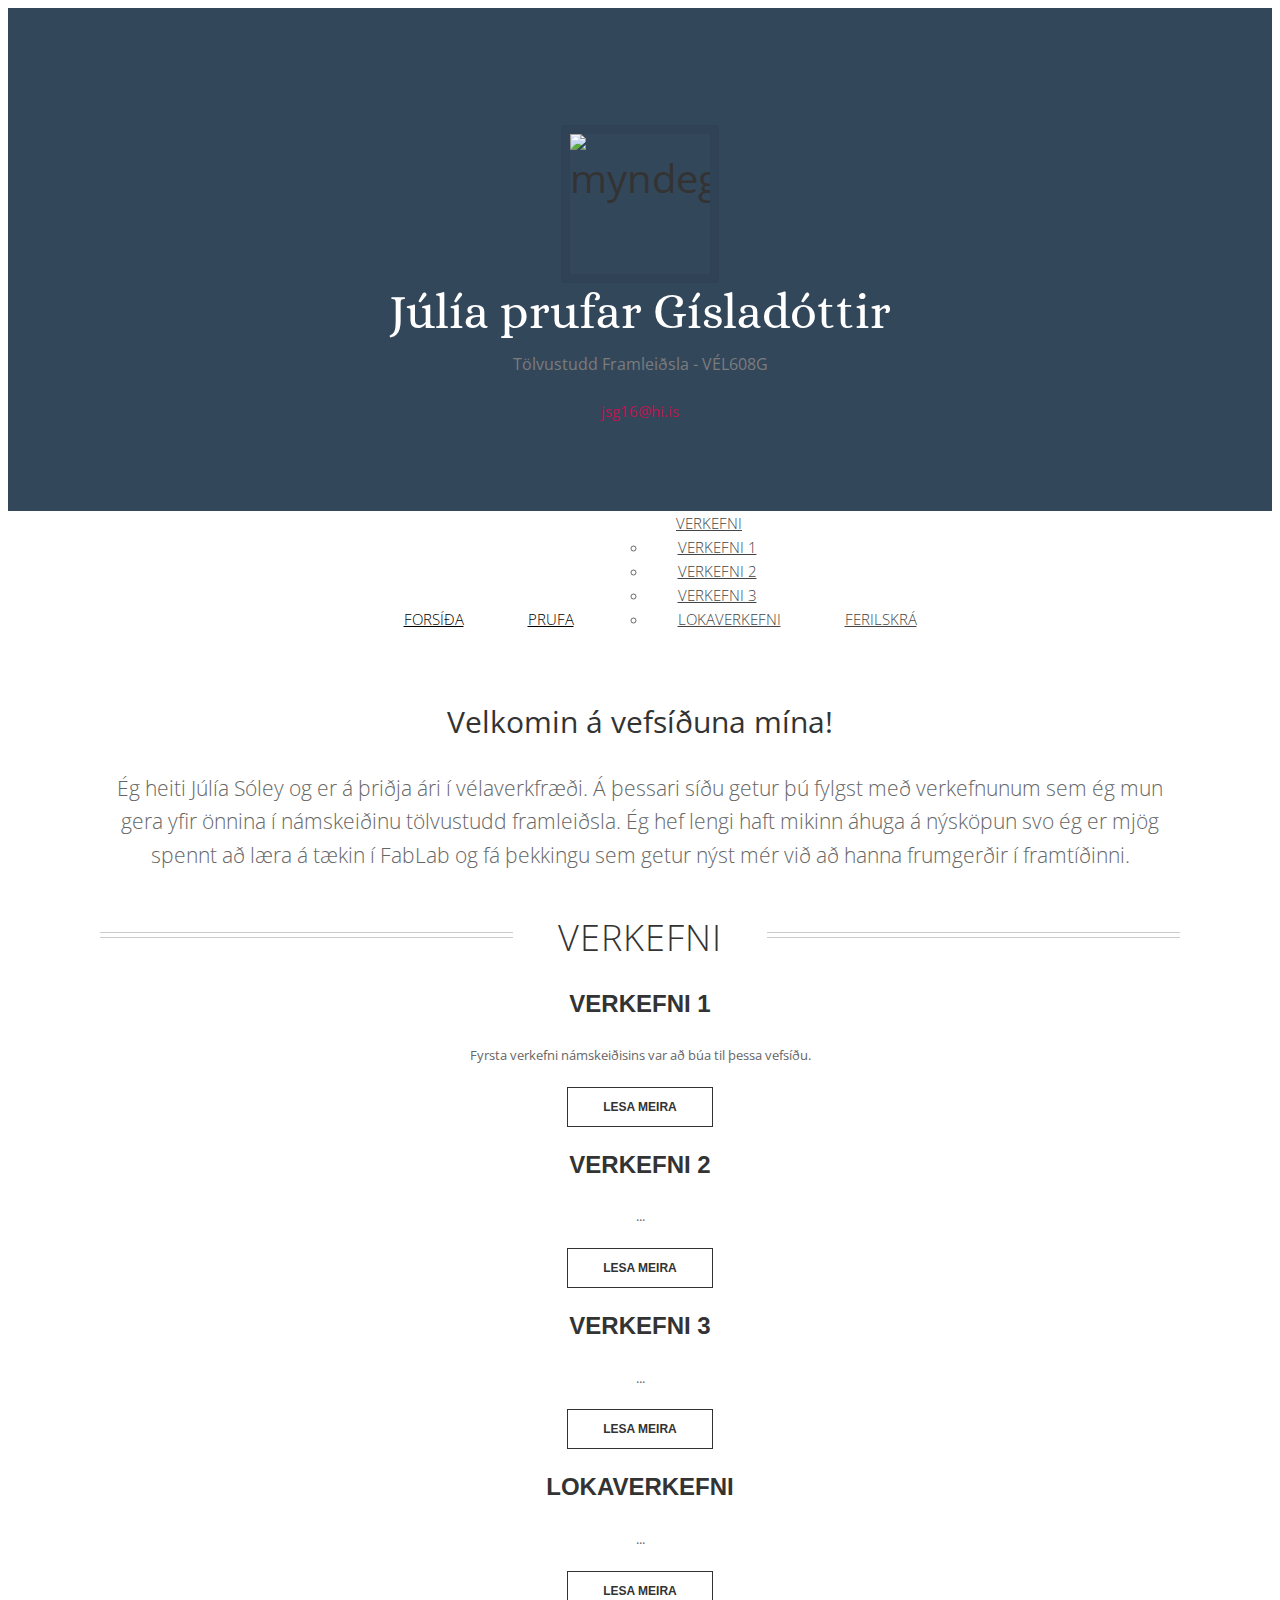
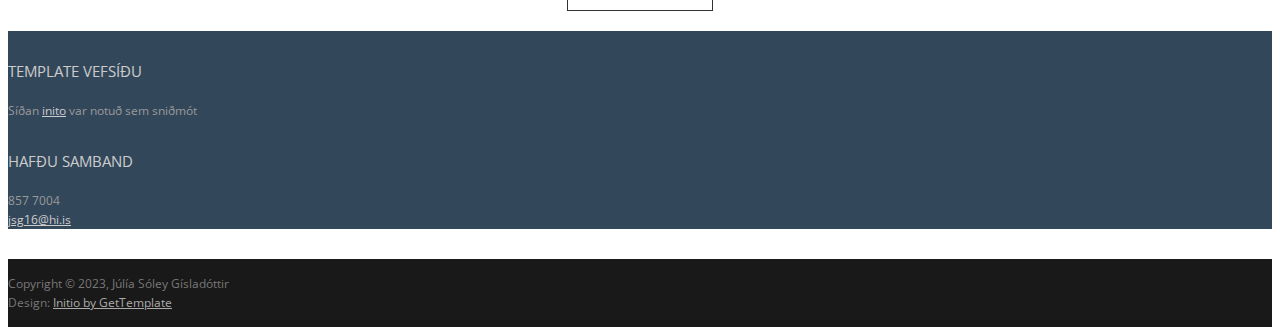
==== commit 2470314d: "prufa" ====
--- a/index.html
+++ b/index.html
@@ -17,7 +17,7 @@
   <header id="header">
     <div style="background-color:#33475b" id="head">
       <center><h1 id="logo" class="text-center"><img class="img-circle" src="assets/images/myndeg1.jpg" alt="myndeg1"> <span style="color:white;" class="title">Júlía prufar Gísladóttir</span> <span class="tagline">Tölvustudd Framleiðsla - VÉL608G<br></center>
-      <a>jsg16@hi.is</a></span></h1>
+      <center><a>jsg16@hi.is</a></span></h1></center>
     </div>
     <nav class="navbar navbar-default navbar-sticky">
       <div class="container-fluid">
@@ -54,7 +54,7 @@
       </div>
     </nav>
   </header>
-  <main id="main">
+<center><main id="main">
     <div class="container">
       <div class="row section topspace">
         <div class="col-md-12">
@@ -88,7 +88,7 @@
         </div>
       </div><!-- / section -->
     </div><!-- /container -->
-  </main>
+  </center></main>
   <footer style="background-color:#33475b" id="footer">
     <div class="container">
       <div class="row">
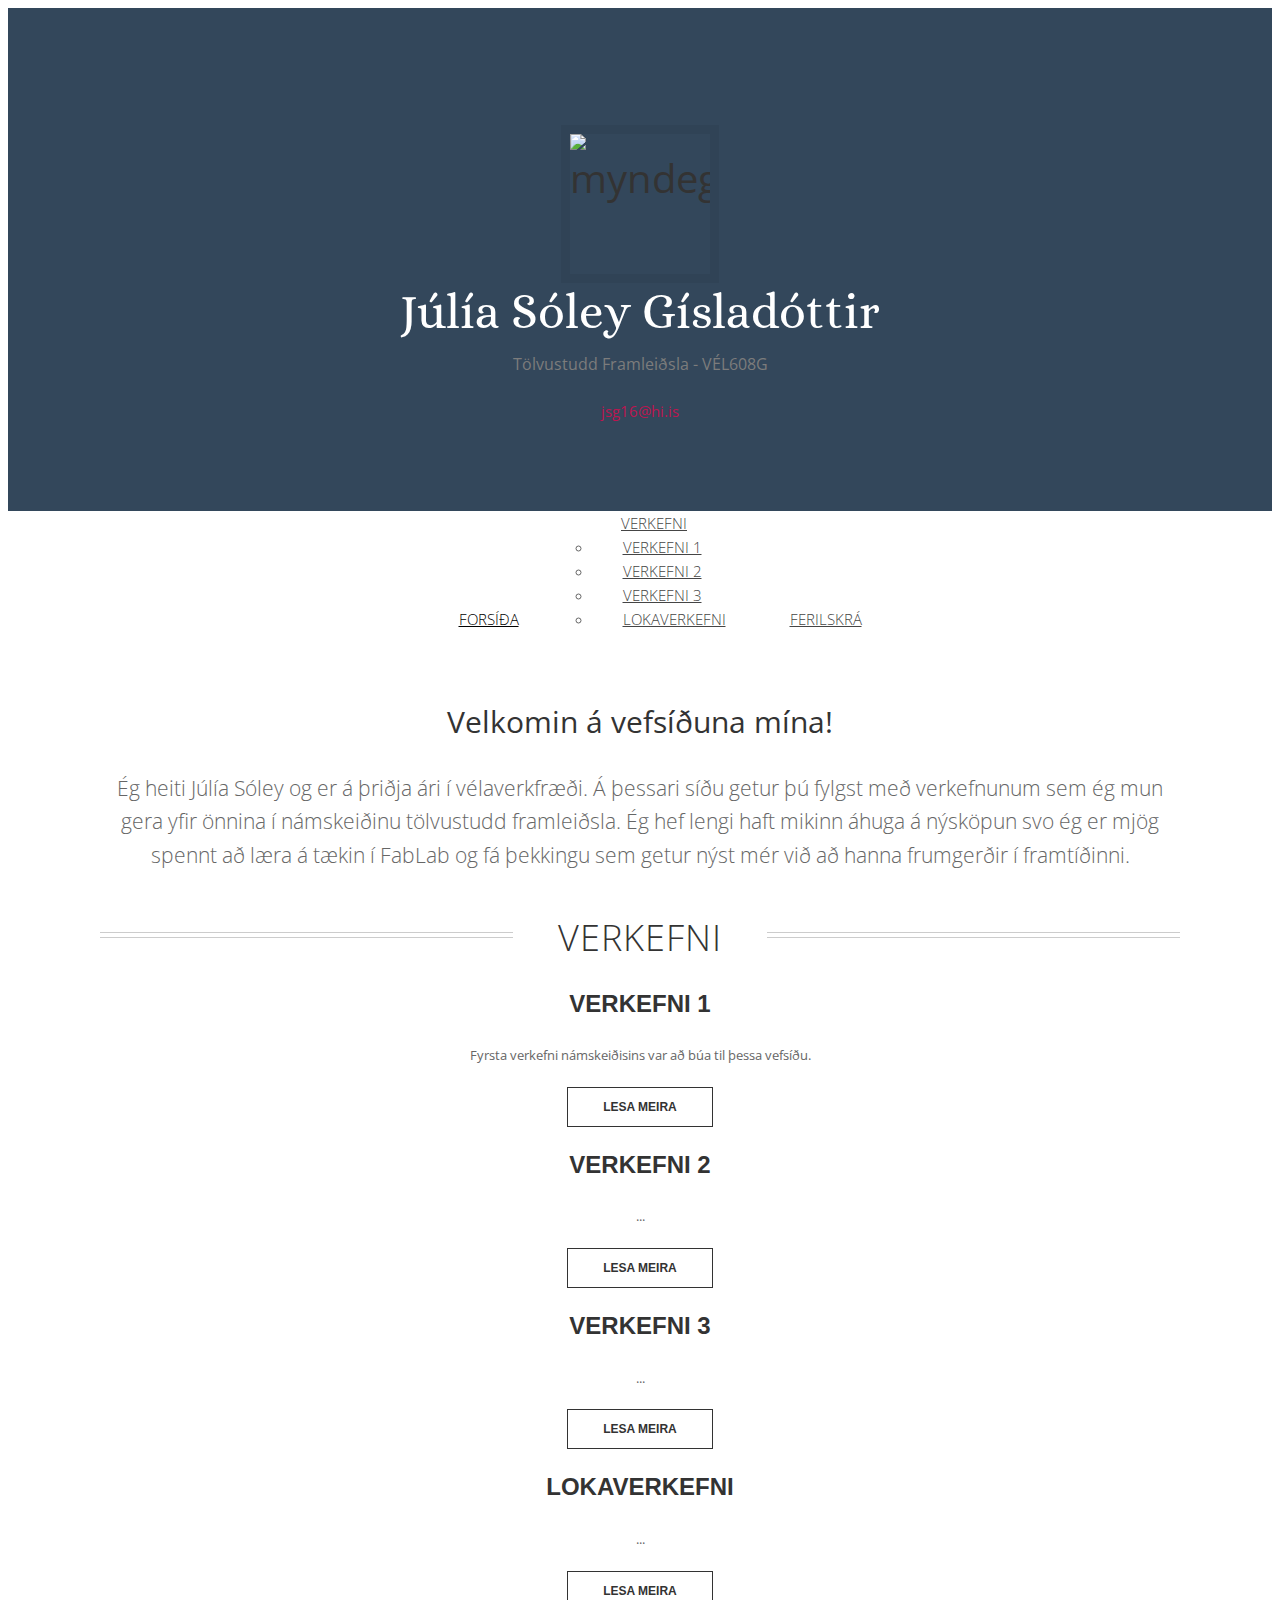
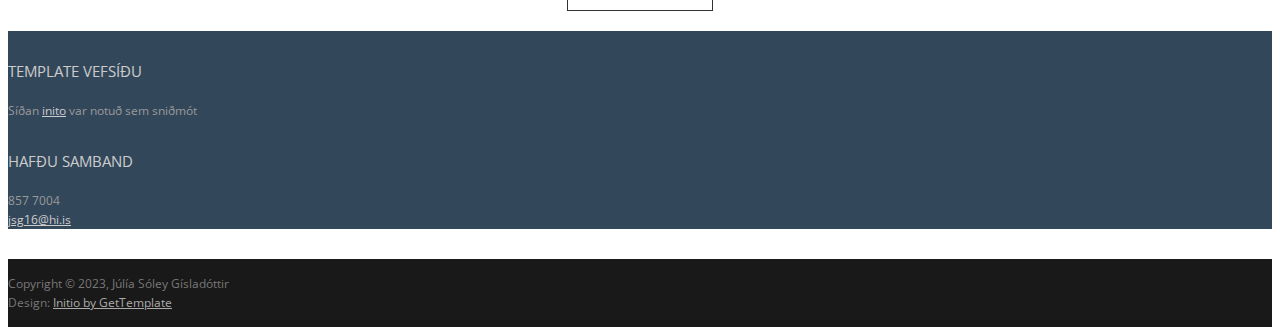
==== commit bcc59a63: "orufa" ====
--- a/index.html
+++ b/index.html
@@ -16,7 +16,7 @@
 <body class="home">
   <header id="header">
     <div style="background-color:#33475b" id="head">
-      <center><h1 id="logo" class="text-center"><img class="img-circle" src="assets/images/myndeg1.jpg" alt="myndeg1"> <span style="color:white;" class="title">Júlía prufar Gísladóttir</span> <span class="tagline">Tölvustudd Framleiðsla - VÉL608G<br></center>
+      <center><h1 id="logo" class="text-center"><img class="img-circle" src="assets/images/myndeg1.jpg" alt="myndeg1"> <span style="color:white;" class="title">Júlía Sóley Gísladóttir</span> <span class="tagline">Tölvustudd Framleiðsla - VÉL608G<br></center>
       <center><a>jsg16@hi.is</a></span></h1></center>
     </div>
     <nav class="navbar navbar-default navbar-sticky">
@@ -26,11 +26,8 @@
             <li class="active">
               <a href="index.html">Forsíða</a>
             </li>
-            <li class="active">
-              <a href="prufa.html">prufa</a>
-            </li>
             <li class="dropdown">
-              <a href="#" class="dropdown-toggle" data-toggle="dropdown">Verkefni</a>
+              <a href="#" class="dropdown-menu" data-toggle="dropdown">Verkefni</a>
               <ul class="dropdown-menu">
                 <li>
                   <a href="verkefni1.html">Verkefni 1</a>
